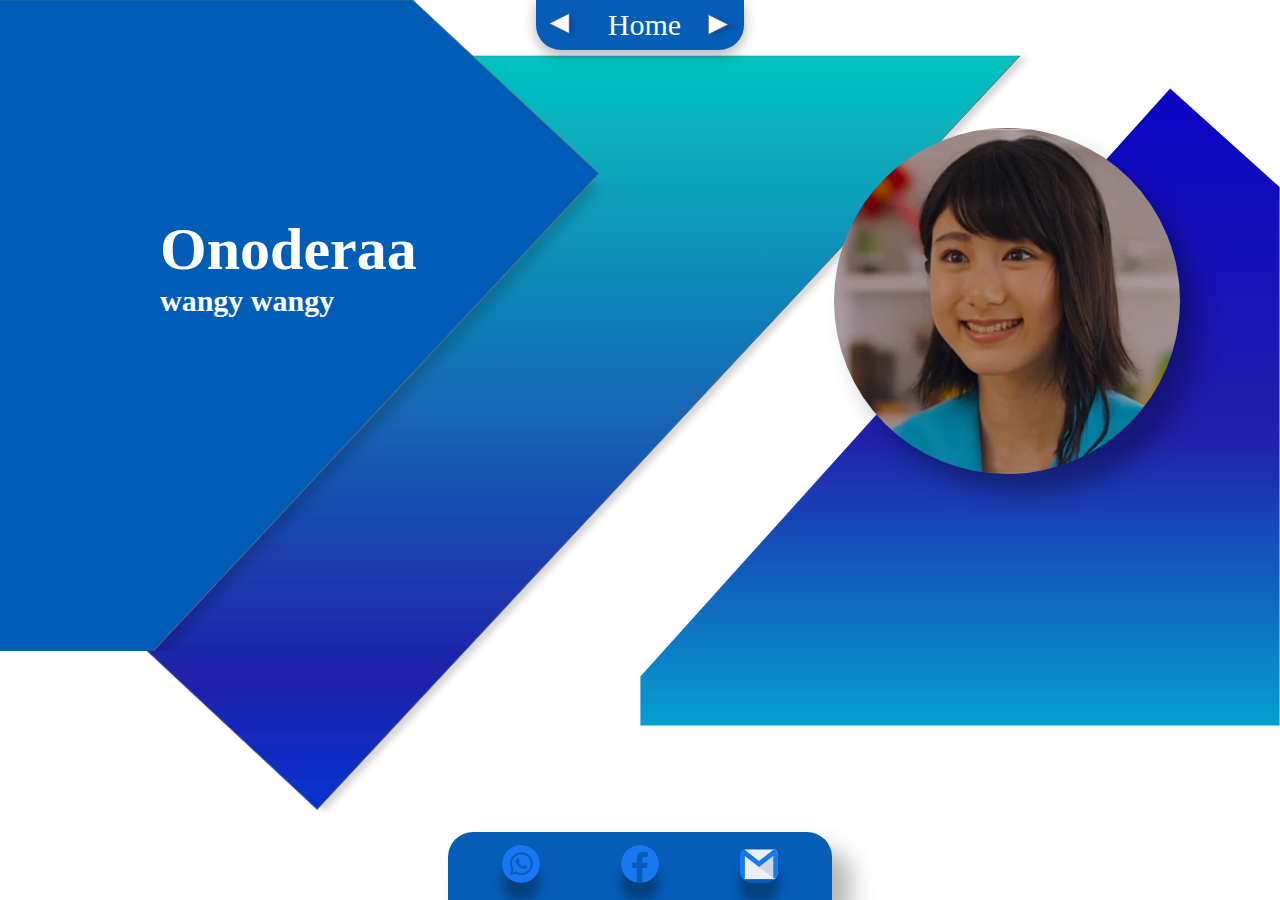
==== index.html @ 750473e3 "Add files via upload" ====
<!DOCTYPE html>
<html lang="en">

<head>
	<meta charset="UTF-8">
	<meta name="viewport" content="width=device-width, initial-scale=1.0">
	<title>Portfolio</title>
	<link rel="stylesheet" href="assets/css/background.css">
	<link rel="stylesheet" href="assets/css/style.css">

</head>

<body">
	<div id="app">
		<div class="background-home">
			<img src="assets/img/1.svg" class="bg1">
			<img src="assets/img/2.svg" class="bg2">
			<img src="assets/img/3.svg" class="bg3">
			<img src="assets/img/contoh.png" class="profil">

			<header>
				<nav>
					<div class="nav-container">
						<ul class="navbar">
							<li class="nav-item">
								<a href="#"><img src="assets/img/left.svg" id="left" alt="About"></a>
							</li>
							<li class="nav-item">
								<a class="nav-link" href="#">Home</a>
							</li>
							<li class="nav-item">
								<a href="#"><img src="assets/img/right.svg" alt="Portfolio" id="right"></a>
							</li>
						</ul>
					</div>
				</nav>
			</header>

			<main>
				<div class="username-container">
					<article>
						<h1 class="nama">Onoderaa</h1>
						<h3 class="deskripsi">wangy wangy</h3>
					</article>
				</div>
			</main>

			<footer>
				<div class="medsos-container">
					<div class="medsos">
						<a href=""><img src="assets/img/whatsapp.svg" alt="Whatsapp"></a>
						<a href=""><img src="assets/img/facebook.svg" alt="Facebook"></a>
						<a href=""><img src="assets/img/gmail.svg" alt="Gmail" style="border-radius: 12px;"></a>
					</div>
				</div>
			</footer>
		</div>
	</div>

	<script src="assets/js/vue.js"></script>
	<script src="assets/js/vue-router.js"></script>
	<script src="assets/js/script.js"></script>
</body>

</html>
---- assets/css/background.css ----
/* backgrounds untuk home */
.bg1 {
    position: absolute;
    z-index: 1;
    width: 50%;
    left: -23px;
    top: -3px;
}

.bg2 {
    position: absolute;
    z-index: -1;
    width: 80%;
    top: -15px;
    left: 13px;
    height: 100vh;
}

.bg3 {
    position: absolute;
    width: 50%;
    right: 0px;
    top: 88px;
}

.profil {
    position: absolute;
    width: 27%;
    top: 128px;
    right: 100px;
    border-radius: 50%;
    box-shadow: 18px 21px 24px rgba(0, 0, 0, .3);
}

/* end  */

/* backgrounds untuk about */
.background-about {
    position: relative;
    width: 100%;
    height: 1720px;
    background: linear-gradient(#1768bb, #a5d2ff);
    overflow: hidden;
}

.bga1,
.bga2,
.bga3,
.bga4,
.bga5,
.bga6,
.bga7 {
    position: absolute;
}

.bga2 {
    width: 55%;
    left: 0;
    z-index: -1;
    top: 0;
}

.bga1 {
    width: 80%;
    right: 0px;
    z-index: -1;
    top: 0;
}

.bga3 {
    z-index: 2;
    top: 500px;
    width: 46%;
    left: 270px;
}

.bga5 {
    z-index: -1;
    top: 530px;
    left: 120px;
}

.bga4 {
    z-index: 1;
    top: 617px;
    left: 283px;
    transform: rotate(-1deg);
    width: 50%;
}

.bga6 {
    bottom: -40px;
    right: -20px;
    z-index: 1;
    width: 30%;
}

.bga7 {
    bottom: 0;
    right: 0;
    width: 38%;
}

.profil-about {
    position: absolute;
    width: 20%;
    top: 90px;
    left: 130px;
    border-radius: 50%;
    box-shadow: 18px 21px 24px rgba(0, 0, 0, .3);
}
---- assets/css/style.css ----
* {
	margin: 0;
	padding: 0;
	box-sizing: border-box;
}

.background-home {
	overflow: hidden;
	position: relative;
	height: 100vh;
}

nav {
	width: 208px;
	margin: 0 auto;
}

nav ul li {
	display: inline;
}

nav ul li a {
	list-style: none;
	text-decoration: none;
	color: white;
	font-size: 30px;
}

.nav-item:first-child {
	height: 50px;
}

.nav-link {
	margin: 0 20px;
}

nav ul li img#left {
	margin-top: 11px;
	margin-left: 9px;
}

nav ul li img#right {
	margin-top: 9px;
}

.nav-container {
	background-color: #055DB7;
	box-shadow: 0px 5px 13px rgba(0, 0, 0, .3);
	border-bottom-left-radius: 25px;
	border-bottom-right-radius: 25px;
	z-index: 3;
	position: relative;
}

.navbar {
	display: flex;
	justify-content: space-evenly;
	flex-direction: row;
	align-items: center;
}

.username-container {
	position: absolute;
	z-index: 5;
	top: 215px;
	left: 160px;
	color: white;
}

.username-container .nama {
	font-size: 60px;
}

.username-container .deskripsi {
	font-size: 30px;
}

.medsos-container {
	position: absolute;
	z-index: 3;
	width: 100%;
	bottom: 0;
	display: flex;
	align-items: center;
	justify-content: center;
	transform: scale(1);
	transition: 1s;
}

.medsos img {
	transform: scale(1);
	transition: .7s;
}

.medsos:hover img {
	transition: .5s;
	transform: scale(1.4);
	margin: 0 20px;
}

.medsos img {
	box-shadow: 0px 19px 10px rgba(0, 0, 0, .3);
	border-radius: 21px;
}

.medsos {
	display: flex;
	justify-content: space-around;
	width: 30%;
	background-color: #055DB7;
	border-top-left-radius: 25px;
	border-top-right-radius: 25px;
	padding: 1%;
	box-shadow: 18px 18px 24px rgba(0, 0, 0, .3);
}

.medsos a {
	transition: .5s;
	transform: scale(1);
	margin: 0 25px;
}

.medsos a:hover {
	transition: .5s;
	transform: scale(1.3);
	margin: 0 30px;
}

/* style page about */
.username-container-about {
	position: absolute;
	z-index: 5;
	top: 175px;
	right: 39%;
	color: white;
}

.username-container-about .nama {
	font-size: 90px;
}

.username-container-about .deskripsi {
	font-size: 60px;
}

.medsos-container-about {
	position: absolute;
	z-index: 5;
	width: 50%;
	top: 550px;
	left: 130px;
	display: flex;
	flex-direction: column;
	width: 25%;
}

.medsos-item a {
	margin-top: 20px;
}

.medsos-item a img {
	border-radius: 25px;
	box-shadow: 18px 18px 24px rgba(0, 0, 0, .3);
}

.medsos-item {
	transition: width 1s;
	width: 100px;
	display: flex;
	align-items: center;
}

.medsos-item:hover {
	transition: width 1s;
	width: 300px;
	border-radius: 25px;
	background-color: aliceblue;
}
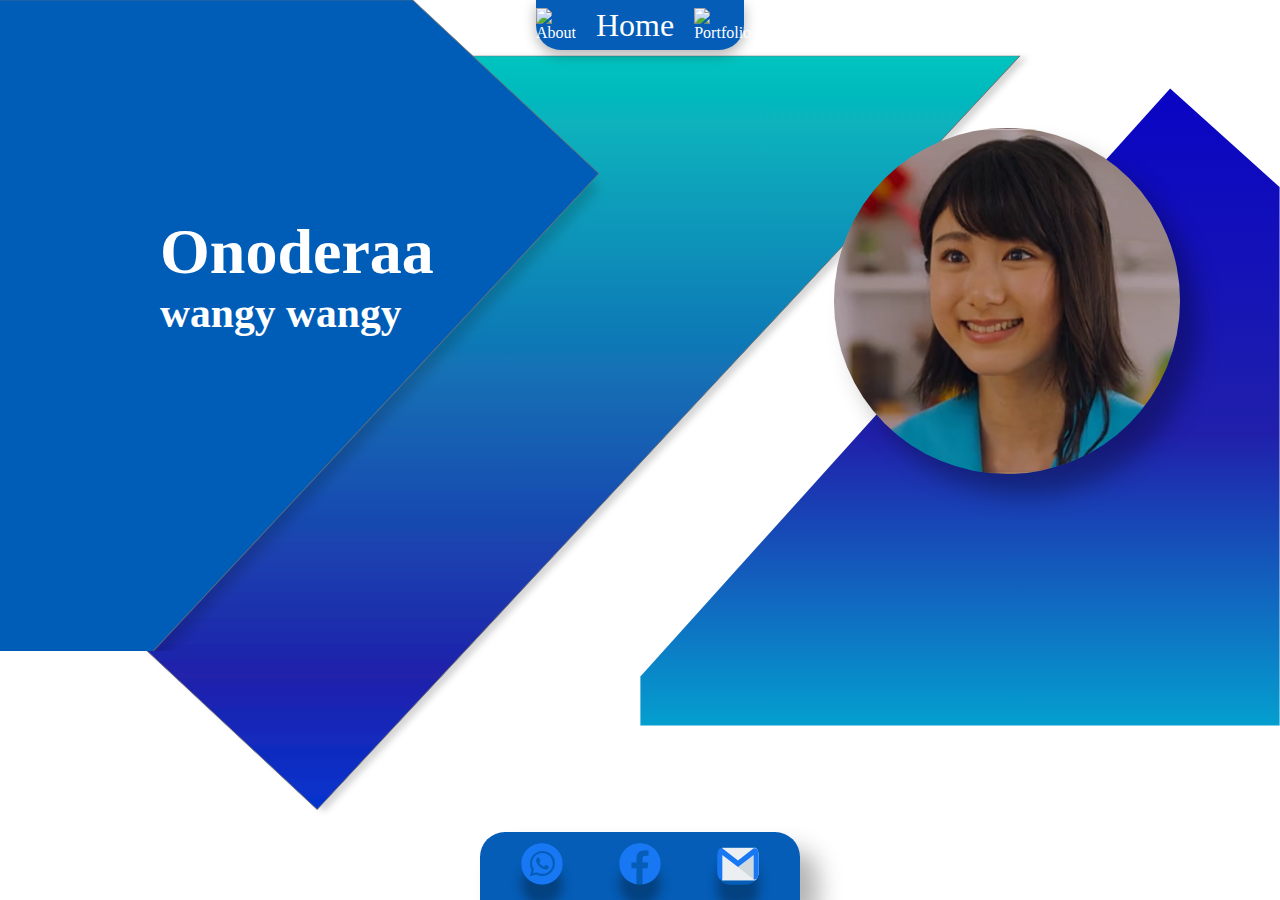
==== commit 038473cf: "hapus file vue js" ====
--- a/index.html
+++ b/index.html
@@ -4,58 +4,53 @@
 <head>
 	<meta charset="UTF-8">
 	<meta name="viewport" content="width=device-width, initial-scale=1.0">
-	<title>Portfolio</title>
-	<link rel="stylesheet" href="assets/css/background.css">
+	<title>Home</title>
+	<link rel="stylesheet" href="assets/css/home.css">
 	<link rel="stylesheet" href="assets/css/style.css">
 
 </head>
 
-<body">
-	<div id="app">
-		<div class="background-home">
-			<img src="assets/img/1.svg" class="bg1">
-			<img src="assets/img/2.svg" class="bg2">
-			<img src="assets/img/3.svg" class="bg3">
-			<img src="assets/img/contoh.png" class="profil">
+<body>
+	<header>
+		<nav>
+			<div class="nav-container">
+				<ul class="navbar">
+					<li class="nav-item">
+						<a href="#"><img src="assets/img/left.png" id="left" alt="About"></a>
+					</li>
+					<li class="nav-item">
+						<a class="nav-link" href="#">Home</a>
+					</li>
+					<li class="nav-item">
+						<a href="#"><img src="assets/img/right.png" alt="Portfolio" id="right"></a>
+					</li>
+				</ul>
+			</div>
+		</nav>
+	</header>
+				<figure class="wrap">
+					<img src="assets/img/contoh.png" class="profil">
+				</figure>
+		<img src="assets/img/1.svg" class="bg1">
+		<img src="assets/img/2.svg" class="bg2">
+		<img src="assets/img/3.svg" class="bg3">
 
-			<header>
-				<nav>
-					<div class="nav-container">
-						<ul class="navbar">
-							<li class="nav-item">
-								<a href="#"><img src="assets/img/left.svg" id="left" alt="About"></a>
-							</li>
-							<li class="nav-item">
-								<a class="nav-link" href="#">Home</a>
-							</li>
-							<li class="nav-item">
-								<a href="#"><img src="assets/img/right.svg" alt="Portfolio" id="right"></a>
-							</li>
-						</ul>
-					</div>
-				</nav>
-			</header>
+		<main>
+			<div class="username-container">
+					<h1 class="nama">Onoderaa</h1>
+					<h3 class="deskripsi">wangy wangy</h3>
+			</div>
+		</main>
 
-			<main>
-				<div class="username-container">
-					<article>
-						<h1 class="nama">Onoderaa</h1>
-						<h3 class="deskripsi">wangy wangy</h3>
-					</article>
+		<footer>
+			<div class="medsos-container">
+				<div class="medsos">
+					<a href=""><img src="assets/img/whatsapp.svg" alt="Whatsapp"></a>
+					<a href=""><img src="assets/img/facebook.svg" alt="Facebook"></a>
+					<a href=""><img src="assets/img/gmail.svg" alt="Gmail" style="border-radius: 12px;"></a>
 				</div>
-			</main>
-
-			<footer>
-				<div class="medsos-container">
-					<div class="medsos">
-						<a href=""><img src="assets/img/whatsapp.svg" alt="Whatsapp"></a>
-						<a href=""><img src="assets/img/facebook.svg" alt="Facebook"></a>
-						<a href=""><img src="assets/img/gmail.svg" alt="Gmail" style="border-radius: 12px;"></a>
-					</div>
-				</div>
-			</footer>
-		</div>
-	</div>
+			</div>
+		</footer>
 
 	<script src="assets/js/vue.js"></script>
 	<script src="assets/js/vue-router.js"></script>
--- a/assets/css/home.css
+++ b/assets/css/home.css
@@ -0,0 +1,211 @@
+/* background */
+.bg1,.bg2,.bg3,.profil{
+    position: absolute;
+}
+.bg1 {
+    z-index: 1;
+    width: 50%;
+    left: -23px;
+    top: -3px;
+}
+
+.bg2 {
+    z-index: -1;
+    width: 80%;
+    top: -15px;
+    left: 13px;
+    height: 100vh;
+}
+
+.bg3 {
+    width: 50%;
+    right: 0px;
+    top: 88px;
+}
+
+.profil {
+    width: 27%;
+    top: 128px;
+    right: 100px;
+    border-radius: 50%;
+    box-shadow: 18px 21px 24px rgba(0, 0, 0, .3);
+    z-index: 8;
+}
+/* end */
+
+.username-container {
+    position: absolute;
+    z-index: 5;
+    top: 215px;
+    left: 160px;
+    color: white;
+}
+
+.username-container .nama {
+    font-size: calc(3vmax + 1.6rem);
+}
+
+.username-container .deskripsi {
+    font-size: calc(2vmax + 1rem);
+}
+
+.medsos-container {
+    position: absolute;
+    z-index: 3;
+    width: 100%;
+    bottom: 0;
+    display: flex;
+    align-items: center;
+    justify-content: center;
+    transform: scale(1);
+    transition: .6s;
+}
+
+.medsos img {
+    transform: scale(1);
+    transition: .4s;
+}
+
+.medsos:hover img {
+    transition: .4s;
+    transform: scale(1.4);
+    margin: 0 20px;
+}
+
+.medsos img {
+    box-shadow: 0px 19px 10px rgba(0, 0, 0, .3);
+    border-radius: 21px;
+}
+
+.medsos {
+    display: flex;
+    justify-content: space-around;
+    max-width: 100%;
+    background-color: #055DB7;
+    border-top-left-radius: 25px;
+    border-top-right-radius: 25px;
+    padding: 1%;
+    box-shadow: 18px 18px 24px rgba(0, 0, 0, .3);
+}
+
+.medsos a {
+    transition: .4s;
+    transform: scale(1.1);
+    margin: 0 30px;
+}
+
+.medsos a:hover {
+    transition: .2s;
+    transform: scale(1.3);
+    margin: 0 30px;
+}
+
+/*// Small devices (landscape phones, 576px and up)*/
+@media (max-width: 576px) {
+    /* background */
+    .wrap{
+        height: 43vh;
+        display: flex;
+        justify-content: center;
+    }
+    .profil {
+        width: 74%;
+        position: unset;
+        margin: 15% 7% 7%;
+    }
+
+    .bg1 {
+        width: 110%;
+        left: -129px;
+        top: 132px;
+        z-index: -1;
+        transform: rotate(3deg)
+    }
+
+    .bg3 {
+        width: 90%;
+        right: 0px;
+        bottom: -10px;
+        top: unset;
+    }
+
+    .bg2 {
+        width: 100%;
+        top: -15px;
+        left: -2px;
+        height: max-content;
+        z-index: -2;
+    }
+    /* end */
+
+    .username-container {
+        top: 50vh;
+        left: 0;
+        right: 0;
+        text-shadow: 0px 2px 11px rgb(0, 0, 0);
+        text-align: center;
+    }
+    .medsos{
+        padding:2%;
+    }
+}
+
+/*// Medium devices (tablets, 768px and up)*/
+@media (min-width: 768px) and (max-width : 950px) {
+    /* background */
+    .wrap {
+        height: 43vh;
+        display: flex;
+        justify-content: center;
+    }
+    .profil {
+        width: 48%;
+        position: unset;
+        margin: 16% 7% 7%;
+    }
+
+    .bg1 {
+       width: 138%;
+       left: -570px;
+      top: 150px;
+       z-index: -1;
+       transform: rotate(1deg);
+    }
+
+    .bg3 {
+        width: 90%;
+        right: -0;
+        bottom: -188px;
+        top: unset;
+    }
+
+    .bg2 {
+        width: 100%;
+        top: -15px;
+        left: -2px;
+        height: max-content;
+        z-index: -2;
+    }
+
+    /* end */
+    .username-container {
+        top: 50vh;
+        left: 0;
+        right: 0;
+        text-shadow: 0px 2px 11px rgb(0, 0, 0);
+        text-align: center;
+    }
+    .medsos {
+        padding: 2% 4%;
+    }
+    .medsos a{
+        transform:scale(1.4);
+        margin: 0 40px;
+    }
+}
+
+/*// Large devices (desktops, 992px and up)*/
+@media (min-width: 992px) {}
+
+/*// Extra large devices (large desktops, 1200px and up)*/
+@media (min-width: 1200px) {}--- a/assets/css/style.css
+++ b/assets/css/style.css
@@ -4,14 +4,17 @@
 	box-sizing: border-box;
 }
 
-.background-home {
+html {
 	overflow: hidden;
+}
+
+body {
 	position: relative;
 	height: 100vh;
 }
 
 nav {
-	width: 208px;
+	max-width: 208px;
 	margin: 0 auto;
 }
 
@@ -23,24 +26,16 @@
 	list-style: none;
 	text-decoration: none;
 	color: white;
-	font-size: 30px;
-}
-
-.nav-item:first-child {
-	height: 50px;
 }
 
 .nav-link {
 	margin: 0 20px;
+	font-size: calc(1vmax + 1.2rem);
 }
 
-nav ul li img#left {
-	margin-top: 11px;
-	margin-left: 9px;
-}
-
+nav ul li img#left,
 nav ul li img#right {
-	margin-top: 9px;
+	height: calc(1vmax + .8rem);
 }
 
 .nav-container {
@@ -57,73 +52,7 @@
 	justify-content: space-evenly;
 	flex-direction: row;
 	align-items: center;
-}
-
-.username-container {
-	position: absolute;
-	z-index: 5;
-	top: 215px;
-	left: 160px;
-	color: white;
-}
-
-.username-container .nama {
-	font-size: 60px;
-}
-
-.username-container .deskripsi {
-	font-size: 30px;
-}
-
-.medsos-container {
-	position: absolute;
-	z-index: 3;
-	width: 100%;
-	bottom: 0;
-	display: flex;
-	align-items: center;
-	justify-content: center;
-	transform: scale(1);
-	transition: 1s;
-}
-
-.medsos img {
-	transform: scale(1);
-	transition: .7s;
-}
-
-.medsos:hover img {
-	transition: .5s;
-	transform: scale(1.4);
-	margin: 0 20px;
-}
-
-.medsos img {
-	box-shadow: 0px 19px 10px rgba(0, 0, 0, .3);
-	border-radius: 21px;
-}
-
-.medsos {
-	display: flex;
-	justify-content: space-around;
-	width: 30%;
-	background-color: #055DB7;
-	border-top-left-radius: 25px;
-	border-top-right-radius: 25px;
-	padding: 1%;
-	box-shadow: 18px 18px 24px rgba(0, 0, 0, .3);
-}
-
-.medsos a {
-	transition: .5s;
-	transform: scale(1);
-	margin: 0 25px;
-}
-
-.medsos a:hover {
-	transition: .5s;
-	transform: scale(1.3);
-	margin: 0 30px;
+	height: 50px;
 }
 
 /* style page about */
@@ -175,4 +104,32 @@
 	width: 300px;
 	border-radius: 25px;
 	background-color: aliceblue;
-}+}
+
+/*// Small devices (landscape phones, 576px and up)*/
+@media (max-width: 576px) { 
+
+	.medsos-item:hover {
+		transition: width .7s;
+		width: 160px;
+		border-radius: 25px;
+		background-color: aliceblue;
+	}
+ }
+
+/*// Medium devices (tablets, 768px and up)*/
+@media (min-width: 768px) and (max-width: 940px) {
+	nav{
+		max-width:285px;
+	}
+}
+
+/*// Large devices (desktops, 992px and up)*/
+@media (min-width: 992px) { 
+
+ }
+
+/*// Extra large devices (large desktops, 1200px and up)*/
+@media (min-width: 1200px) { 
+
+ }